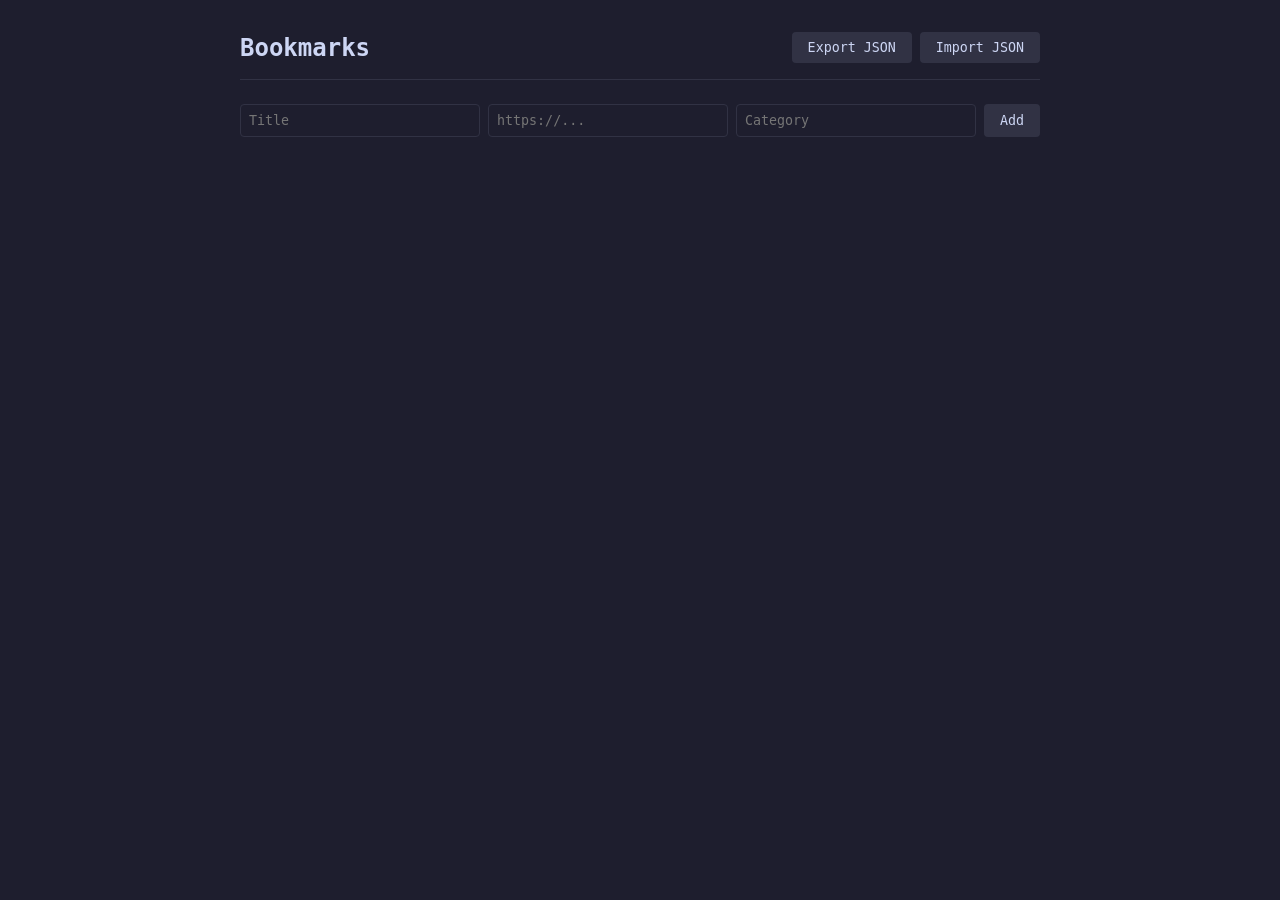
==== index.html @ 32cd1df5 "checkpoint" ====
<!DOCTYPE html>
<html lang="en">
<head>
    <meta charset="UTF-8">
    <meta name="viewport" content="width=device-width, initial-scale=1.0">
    <title>New Tab</title>
    <link rel="stylesheet" href="style.css">
</head>
<body>
    <div class="container">
        <header>
            <h1>Bookmarks</h1>
            <div class="controls">
                <button id="export-btn">Export JSON</button>
                <button id="trigger-import-btn">Import JSON</button>
                <input type="file" id="import-file" accept=".json" style="display: none;" />
            </div>
        </header>

        <form id="add-form">
            <input type="text" id="title-input" placeholder="Title" required>
            <input type="url" id="url-input" placeholder="https://..." required>
            <input type="text" id="tag-input" placeholder="Category" required>
            <button type="submit">Add</button>
        </form>

        <div id="bookmark-container"></div>
    </div>

    <script src="script.js"></script>
</body>
</html>
---- style.css ----
:root {
    --bg-color: #1e1e2e;
    --text-color: #cdd6f4;
    --accent: #89b4fa;
    --accent-hover: #b4befe;
    --border: #313244;
}

body {
    background-color: var(--bg-color);
    color: var(--text-color);
    font-family: monospace;
    margin: 0;
    padding: 2rem;
    display: flex;
    justify-content: center;
}

.container {
    width: 100%;
    max-width: 800px;
}

header {
    display: flex;
    justify-content: space-between;
    align-items: center;
    border-bottom: 1px solid var(--border);
    margin-bottom: 1.5rem;
    padding-bottom: 1rem;
}

h1 {
    margin: 0;
    font-size: 1.5rem;
}

button {
    background-color: var(--border);
    color: var(--text-color);
    border: none;
    padding: 0.5rem 1rem;
    cursor: pointer;
    font-family: inherit;
    border-radius: 4px;
}

button:hover {
    background-color: var(--accent);
    color: var(--bg-color);
}

#add-form {
    display: flex;
    gap: 0.5rem;
    margin-bottom: 2rem;
}

input[type="text"], input[type="url"] {
    background-color: transparent;
    border: 1px solid var(--border);
    color: var(--text-color);
    padding: 0.5rem;
    font-family: inherit;
    flex: 1;
    border-radius: 4px;
}

input:focus {
    outline: 1px solid var(--accent);
}

.bookmark-item {
    display: flex;
    align-items: center;
    padding: 0.5rem 0;
    border-bottom: 1px dashed var(--border);
}

.bookmark-tag {
    color: #f38ba8;
    width: 100px;
    flex-shrink: 0;
}

.bookmark-link {
    color: var(--accent);
    text-decoration: none;
    flex: 1;
}

.bookmark-link:hover {
    color: var(--accent-hover);
    text-decoration: underline;
}

.delete-btn {
    background: transparent;
    color: #f38ba8;
    padding: 0.2rem 0.5rem;
    font-size: 0.8rem;
}

.delete-btn:hover {
    background: #f38ba8;
    color: var(--bg-color);
}
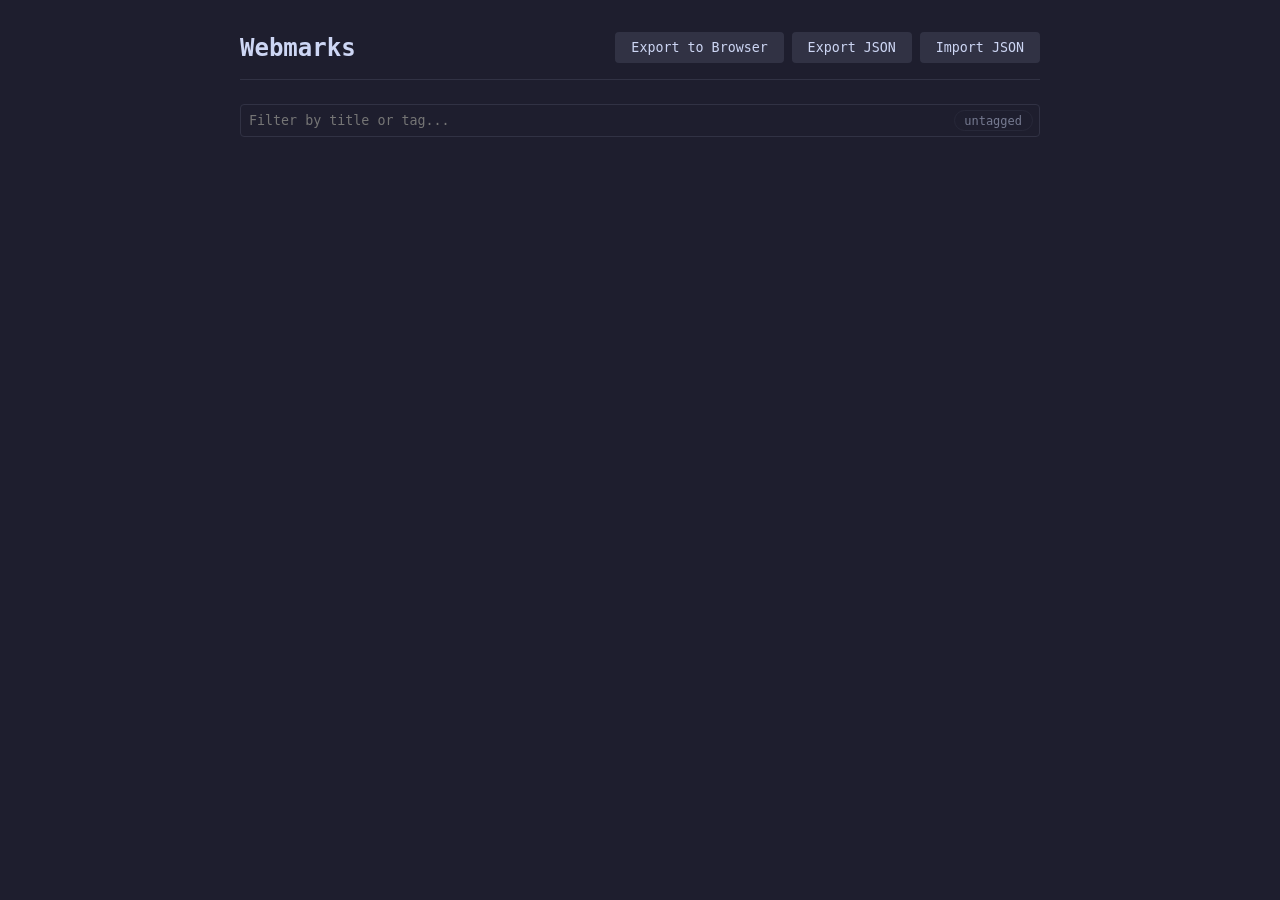
==== commit 71fb6e30: "version 1.0" ====
--- a/index.html
+++ b/index.html
@@ -9,22 +9,20 @@
 <body>
     <div class="container">
         <header>
-            <h1>Bookmarks</h1>
+            <h1>Webmarks</h1>
             <div class="controls">
+                <button id="export-browser-btn">Export to Browser</button>
                 <button id="export-btn">Export JSON</button>
                 <button id="trigger-import-btn">Import JSON</button>
                 <input type="file" id="import-file" accept=".json" style="display: none;" />
             </div>
         </header>
 
-        <form id="add-form">
-            <input type="text" id="title-input" placeholder="Title" required>
-            <input type="url" id="url-input" placeholder="https://..." required>
-            <input type="text" id="tag-input" placeholder="Category" required>
-            <button type="submit">Add</button>
-        </form>
-
-        <div id="bookmark-container"></div>
+        <div id="search-wrap">
+            <input type="text" id="search-input" placeholder="Filter by title or tag...">
+            <button id="untagged-btn">untagged</button>
+        </div>
+        <div id="webmark-container"></div>
     </div>
 
     <script src="script.js"></script>
--- a/style.css
+++ b/style.css
@@ -12,13 +12,12 @@
     font-family: monospace;
     margin: 0;
     padding: 2rem;
-    display: flex;
-    justify-content: center;
 }
 
 .container {
     width: 100%;
     max-width: 800px;
+    margin: 0 auto;
 }
 
 header {
@@ -50,12 +49,6 @@
     color: var(--bg-color);
 }
 
-#add-form {
-    display: flex;
-    gap: 0.5rem;
-    margin-bottom: 2rem;
-}
-
 input[type="text"], input[type="url"] {
     background-color: transparent;
     border: 1px solid var(--border);
@@ -70,26 +63,87 @@
     outline: 1px solid var(--accent);
 }
 
-.bookmark-item {
+.webmark-item {
+    display: flex;
+    align-items: baseline;
+    padding: 0.75rem 0;
+    border-bottom: 1px dashed var(--border);
+}
+
+#search-wrap {
     display: flex;
     align-items: center;
-    padding: 0.5rem 0;
-    border-bottom: 1px dashed var(--border);
-}
-
-.bookmark-tag {
-    color: #f38ba8;
-    width: 100px;
+    border: 1px solid var(--border);
+    border-radius: 4px;
+    margin-bottom: 1rem;
+    padding: 0 0.4rem 0 0;
+}
+
+#search-wrap:focus-within {
+    outline: 1px solid var(--accent);
+}
+
+#search-input {
+    flex: 1;
+    border: none;
+    outline: none;
+    margin-bottom: 0;
+    background: transparent;
+}
+
+#filter-bar {
+    display: flex;
+    gap: 0.4rem;
+    margin-bottom: 1rem;
+}
+
+#untagged-btn {
+    background: transparent;
+    border: 1px solid var(--border);
+    color: var(--text-color);
+    padding: 0.15rem 0.6rem;
+    font-size: 0.75rem;
+    opacity: 0.5;
+    border-radius: 999px;
+    white-space: nowrap;
     flex-shrink: 0;
 }
 
-.bookmark-link {
+#untagged-btn:hover {
+    opacity: 1;
+    background: transparent;
+    color: var(--text-color);
+}
+
+#untagged-btn.active {
+    border-color: var(--accent);
+    color: var(--accent);
+    opacity: 1;
+}
+
+.webmark-link {
     color: var(--accent);
     text-decoration: none;
-    flex: 1;
-}
-
-.bookmark-link:hover {
+    font-size: 1.05rem;
+    white-space: nowrap;
+    overflow: hidden;
+    text-overflow: ellipsis;
+    min-width: 0;
+}
+
+.webmark-tags {
+    color: #6c7086;
+    flex-shrink: 0;
+    font-size: 0.72rem;
+    margin-left: 1rem;
+    margin-right: auto;
+    white-space: nowrap;
+    overflow: hidden;
+    text-overflow: ellipsis;
+    min-width: 0;
+}
+
+.webmark-link:hover {
     color: var(--accent-hover);
     text-decoration: underline;
 }
@@ -105,3 +159,128 @@
     background: #f38ba8;
     color: var(--bg-color);
 }
+
+.webmark-item.editing {
+    flex-wrap: wrap;
+    gap: 0.4rem;
+    padding: 0.6rem 0;
+}
+
+.webmark-item.editing input {
+    flex: 1;
+    min-width: 80px;
+}
+
+.edit-btn {
+    background: transparent;
+    color: var(--accent);
+    padding: 0.2rem 0.5rem;
+    font-size: 1rem;
+}
+
+.edit-btn:hover {
+    background: var(--accent);
+    color: var(--bg-color);
+}
+
+.pin-btn {
+    background: transparent;
+    color: var(--border);
+    padding: 0.2rem 0.5rem;
+    font-size: 1rem;
+    margin-left: auto;
+}
+
+.pin-btn:hover {
+    background: transparent;
+    color: #cba6f7;
+}
+
+.pin-btn.active {
+    color: #cba6f7;
+}
+
+.save-btn {
+    color: #a6e3a1;
+    background: transparent;
+    padding: 0.2rem 0.5rem;
+    font-size: 0.8rem;
+}
+
+.save-btn:hover {
+    background: #a6e3a1;
+    color: var(--bg-color);
+}
+
+.cancel-btn {
+    background: transparent;
+    color: var(--text-color);
+    padding: 0.2rem 0.5rem;
+    font-size: 0.8rem;
+    opacity: 0.5;
+}
+
+.cancel-btn:hover {
+    background: var(--border);
+    color: var(--text-color);
+    opacity: 1;
+}
+
+/* Popup form */
+#add-form {
+    margin-bottom: 0;
+}
+
+#add-form input {
+    margin-bottom: 0.6rem;
+}
+
+#add-form input {
+    display: block;
+    width: 100%;
+    box-sizing: border-box;
+    flex: none;
+}
+
+.form-actions {
+    display: flex;
+    align-items: center;
+    gap: 0.4rem;
+}
+
+#submit-btn {
+    flex: 1;
+    box-sizing: border-box;
+}
+
+#pin-toggle {
+    background: transparent;
+    border: 1px solid var(--border);
+    color: #6c7086;
+    padding: 0.4rem 0.5rem;
+    font-size: 0.9rem;
+    line-height: 1;
+    cursor: pointer;
+    border-radius: 4px;
+    flex-shrink: 0;
+    transition: color 0.15s, border-color 0.15s;
+}
+
+#pin-toggle:hover {
+    color: #cba6f7;
+    border-color: #cba6f7;
+    background: transparent;
+}
+
+#pin-toggle.active {
+    color: #cba6f7;
+    border-color: #cba6f7;
+}
+
+#status {
+    font-size: 0.8rem;
+    margin: 0;
+    padding-top: 0.4rem;
+    color: #a6e3a1;
+    min-height: 0;
+}
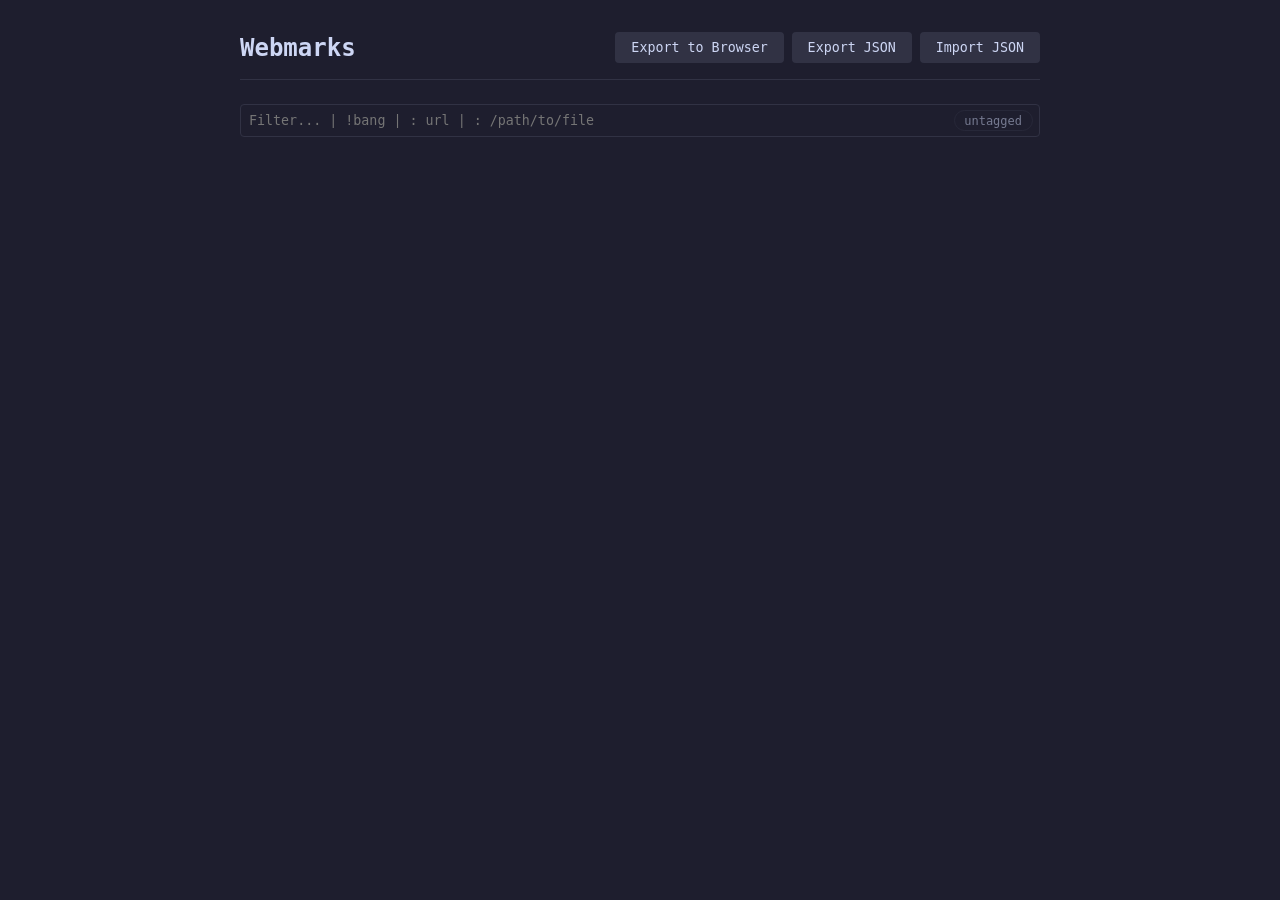
==== commit a08fc645: "enhance filter bar" ====
--- a/index.html
+++ b/index.html
@@ -19,7 +19,7 @@
         </header>
 
         <div id="search-wrap">
-            <input type="text" id="search-input" placeholder="Filter by title or tag...">
+            <input type="text" id="search-input" placeholder="Filter... | !bang | : url | : /path/to/file">
             <button id="untagged-btn">untagged</button>
         </div>
         <div id="webmark-container"></div>
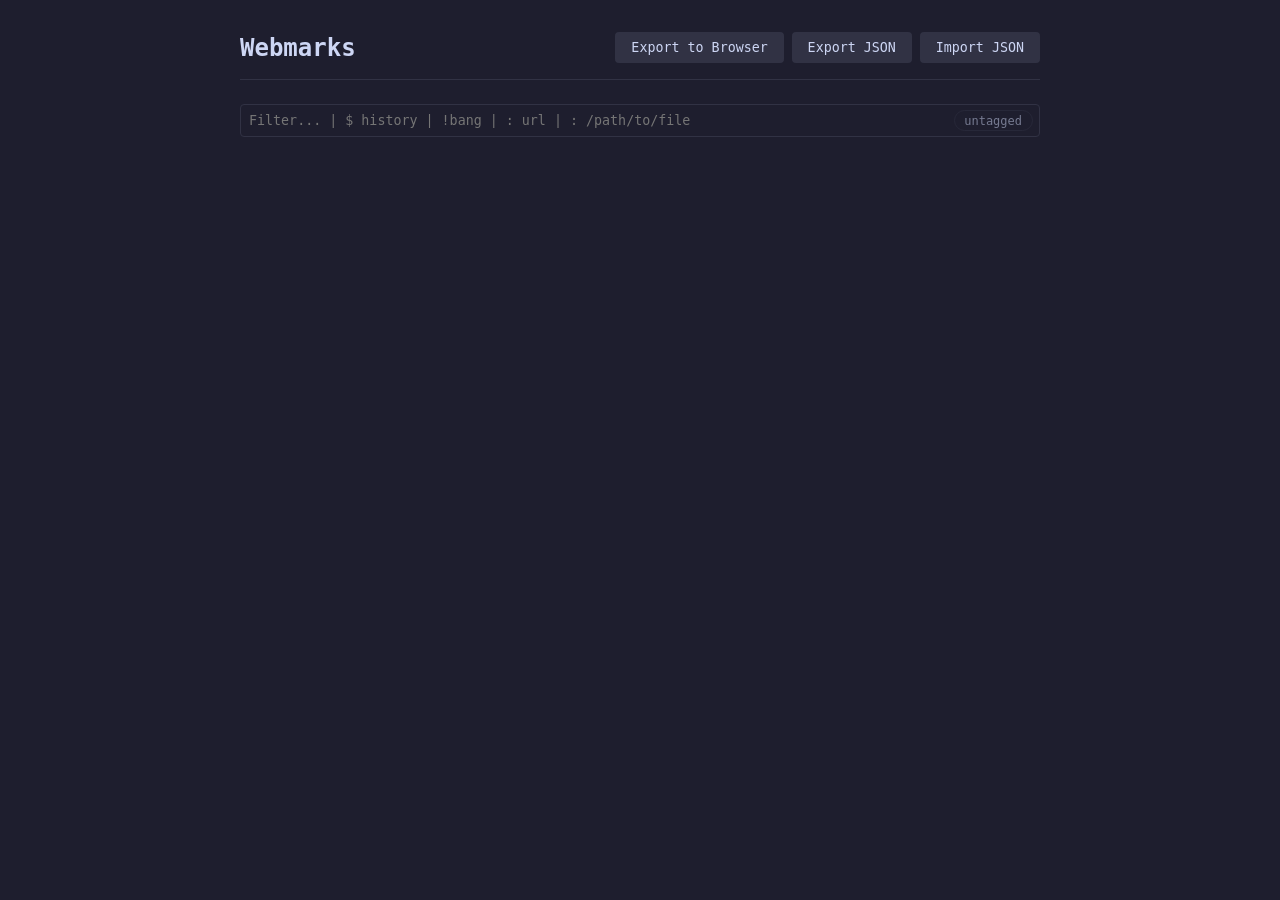
==== commit d9e465e1: "add history suggestion" ====
--- a/index.html
+++ b/index.html
@@ -19,8 +19,9 @@
         </header>
 
         <div id="search-wrap">
-            <input type="text" id="search-input" placeholder="Filter... | !bang | : url | : /path/to/file">
+            <input type="text" id="search-input" placeholder="Filter... | $ history | !bang | : url | : /path/to/file">
             <button id="untagged-btn">untagged</button>
+            <ul id="history-suggestions" hidden></ul>
         </div>
         <div id="webmark-container"></div>
     </div>
--- a/style.css
+++ b/style.css
@@ -77,6 +77,8 @@
     border-radius: 4px;
     margin-bottom: 1rem;
     padding: 0 0.4rem 0 0;
+    position: relative;
+    flex-wrap: wrap;
 }
 
 #search-wrap:focus-within {
@@ -119,6 +121,56 @@
     border-color: var(--accent);
     color: var(--accent);
     opacity: 1;
+}
+
+#history-suggestions {
+    position: absolute;
+    top: calc(100% + 4px);
+    left: 0;
+    right: 0;
+    z-index: 100;
+    background: var(--bg-color);
+    border: 1px solid var(--border);
+    border-radius: 4px;
+    margin: 0;
+    padding: 0;
+    list-style: none;
+    max-height: 300px;
+    overflow-y: auto;
+}
+
+#history-suggestions li {
+    display: flex;
+    flex-direction: column;
+    padding: 0.4rem 0.7rem;
+    cursor: pointer;
+    border-bottom: 1px solid var(--border);
+    gap: 0.1rem;
+}
+
+#history-suggestions li:last-child {
+    border-bottom: none;
+}
+
+#history-suggestions li.active,
+#history-suggestions li:hover {
+    background: var(--border);
+}
+
+#history-suggestions .hs-title {
+    color: var(--accent);
+    white-space: nowrap;
+    overflow: hidden;
+    text-overflow: ellipsis;
+    font-size: 0.9rem;
+}
+
+#history-suggestions .hs-url {
+    color: #6c7086;
+    white-space: nowrap;
+    overflow: hidden;
+    text-overflow: ellipsis;
+    font-size: 0.75rem;
 }
 
 .webmark-link {
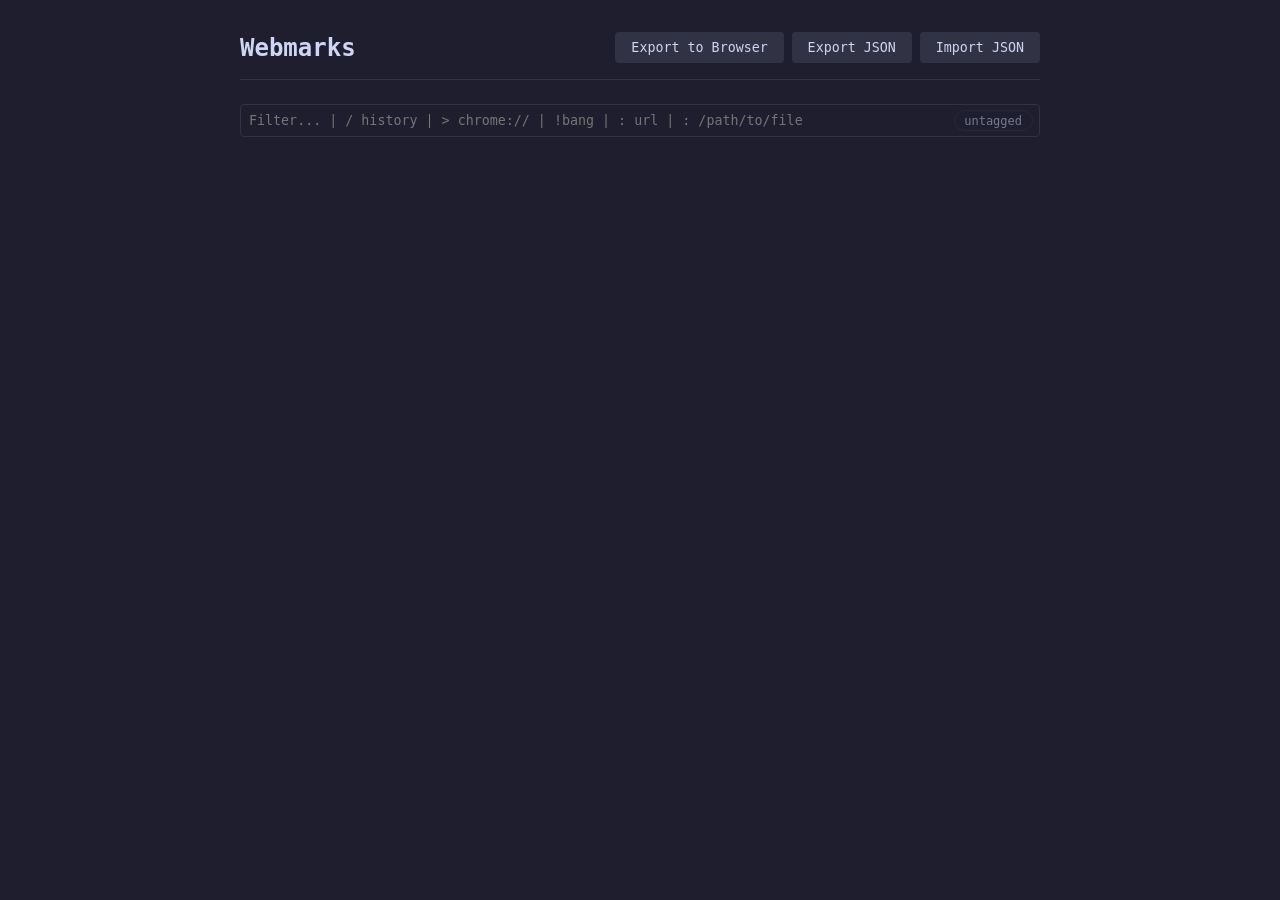
==== commit 07d7ff74: "add internal url suggestions" ====
--- a/index.html
+++ b/index.html
@@ -19,7 +19,7 @@
         </header>
 
         <div id="search-wrap">
-            <input type="text" id="search-input" placeholder="Filter... | $ history | !bang | : url | : /path/to/file">
+            <input type="text" id="search-input" placeholder="Filter... | / history | > chrome:// | !bang | : url | : /path/to/file">
             <button id="untagged-btn">untagged</button>
             <ul id="history-suggestions" hidden></ul>
         </div>
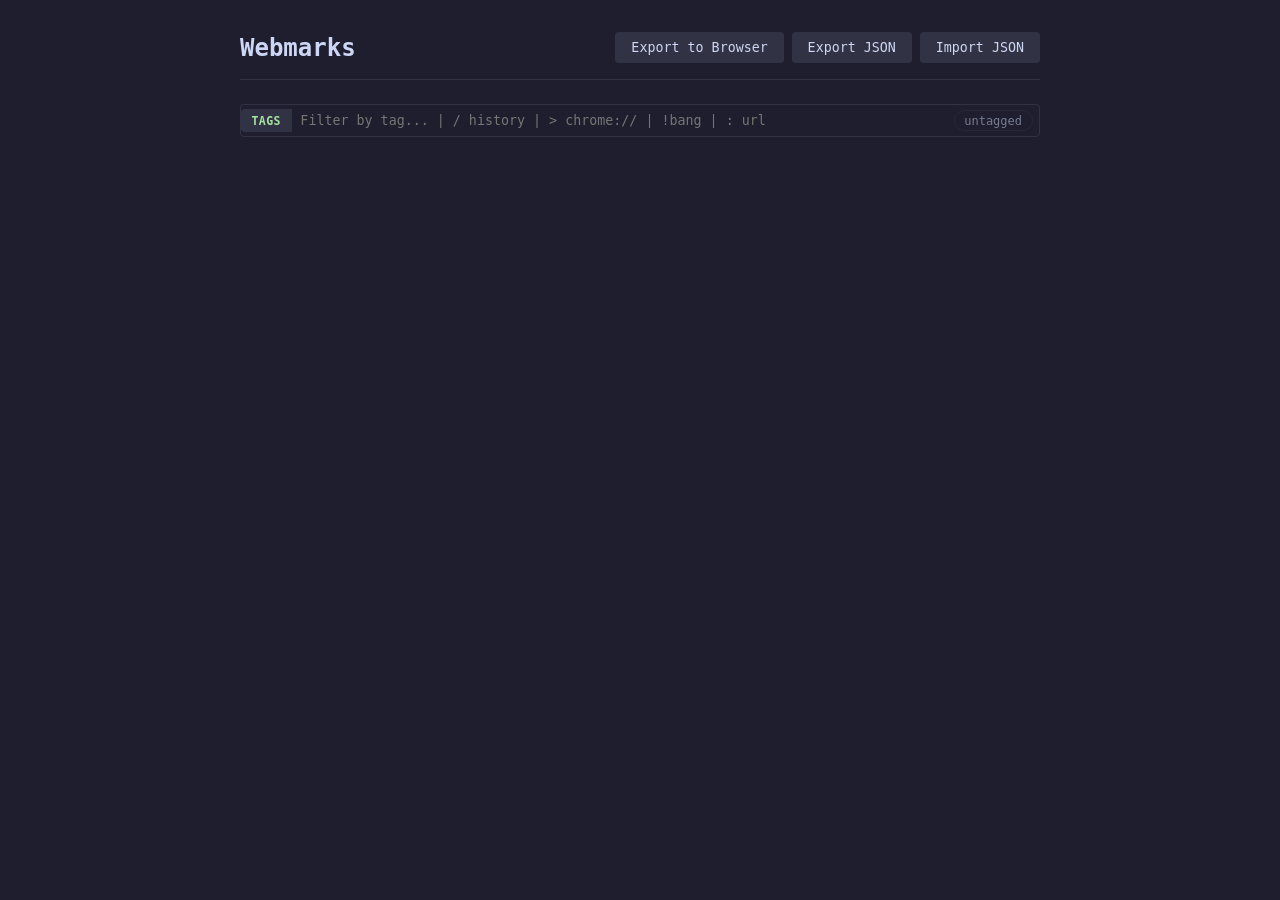
==== commit b5ed2351: "feat: tag mode and title mode" ====
--- a/index.html
+++ b/index.html
@@ -19,7 +19,8 @@
         </header>
 
         <div id="search-wrap">
-            <input type="text" id="search-input" placeholder="Filter... | / history | > chrome:// | !bang | : url | : /path/to/file">
+            <button id="search-mode-btn" data-mode="tags" title="Search mode (Tab to switch)">tags</button>
+            <input type="text" id="search-input" placeholder="Filter by tag... | / history | > chrome:// | !bang | : url">
             <button id="untagged-btn">untagged</button>
             <ul id="history-suggestions" hidden></ul>
         </div>
--- a/style.css
+++ b/style.css
@@ -79,6 +79,42 @@
     padding: 0 0.4rem 0 0;
     position: relative;
     flex-wrap: wrap;
+}
+
+#search-mode-btn {
+    flex-shrink: 0;
+    border: none;
+    border-right: 1px solid var(--border);
+    border-radius: 4px 0 0 4px;
+    padding: 0.3rem 0.65rem;
+    font-size: 0.72rem;
+    font-family: inherit;
+    font-weight: bold;
+    letter-spacing: 0.04em;
+    text-transform: uppercase;
+    cursor: pointer;
+    transition: background 0.15s, color 0.15s;
+    margin: 0;
+}
+
+#search-mode-btn[data-mode="tags"] {
+    background: #313244;
+    color: #a6e3a1;
+}
+
+#search-mode-btn[data-mode="tags"]:hover {
+    background: #a6e3a1;
+    color: var(--bg-color);
+}
+
+#search-mode-btn[data-mode="title"] {
+    background: #313244;
+    color: #fab387;
+}
+
+#search-mode-btn[data-mode="title"]:hover {
+    background: #fab387;
+    color: var(--bg-color);
 }
 
 #search-wrap:focus-within {
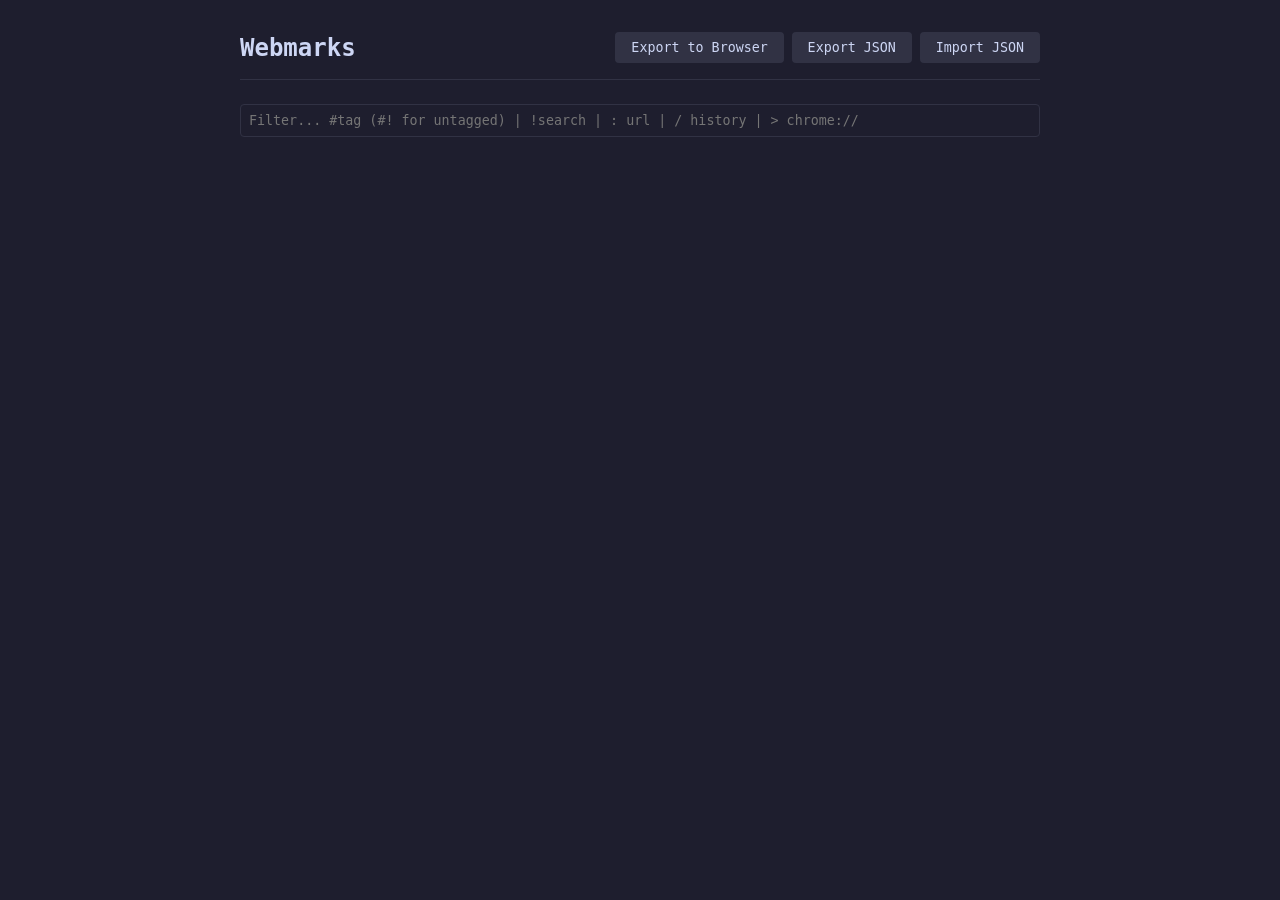
==== commit dce37372: "unify the filter" ====
--- a/index.html
+++ b/index.html
@@ -19,9 +19,7 @@
         </header>
 
         <div id="search-wrap">
-            <button id="search-mode-btn" data-mode="tags" title="Search mode (Tab to switch)">tags</button>
-            <input type="text" id="search-input" placeholder="Filter by tag... | / history | > chrome:// | !bang | : url">
-            <button id="untagged-btn">untagged</button>
+            <input type="text" id="search-input" placeholder="Filter... #tag (#! for untagged) | !search | : url | / history | > chrome://">
             <ul id="history-suggestions" hidden></ul>
         </div>
         <div id="webmark-container"></div>
--- a/style.css
+++ b/style.css
@@ -81,42 +81,6 @@
     flex-wrap: wrap;
 }
 
-#search-mode-btn {
-    flex-shrink: 0;
-    border: none;
-    border-right: 1px solid var(--border);
-    border-radius: 4px 0 0 4px;
-    padding: 0.3rem 0.65rem;
-    font-size: 0.72rem;
-    font-family: inherit;
-    font-weight: bold;
-    letter-spacing: 0.04em;
-    text-transform: uppercase;
-    cursor: pointer;
-    transition: background 0.15s, color 0.15s;
-    margin: 0;
-}
-
-#search-mode-btn[data-mode="tags"] {
-    background: #313244;
-    color: #a6e3a1;
-}
-
-#search-mode-btn[data-mode="tags"]:hover {
-    background: #a6e3a1;
-    color: var(--bg-color);
-}
-
-#search-mode-btn[data-mode="title"] {
-    background: #313244;
-    color: #fab387;
-}
-
-#search-mode-btn[data-mode="title"]:hover {
-    background: #fab387;
-    color: var(--bg-color);
-}
-
 #search-wrap:focus-within {
     outline: 1px solid var(--accent);
 }
@@ -133,30 +97,6 @@
     display: flex;
     gap: 0.4rem;
     margin-bottom: 1rem;
-}
-
-#untagged-btn {
-    background: transparent;
-    border: 1px solid var(--border);
-    color: var(--text-color);
-    padding: 0.15rem 0.6rem;
-    font-size: 0.75rem;
-    opacity: 0.5;
-    border-radius: 999px;
-    white-space: nowrap;
-    flex-shrink: 0;
-}
-
-#untagged-btn:hover {
-    opacity: 1;
-    background: transparent;
-    color: var(--text-color);
-}
-
-#untagged-btn.active {
-    border-color: var(--accent);
-    color: var(--accent);
-    opacity: 1;
 }
 
 #history-suggestions {
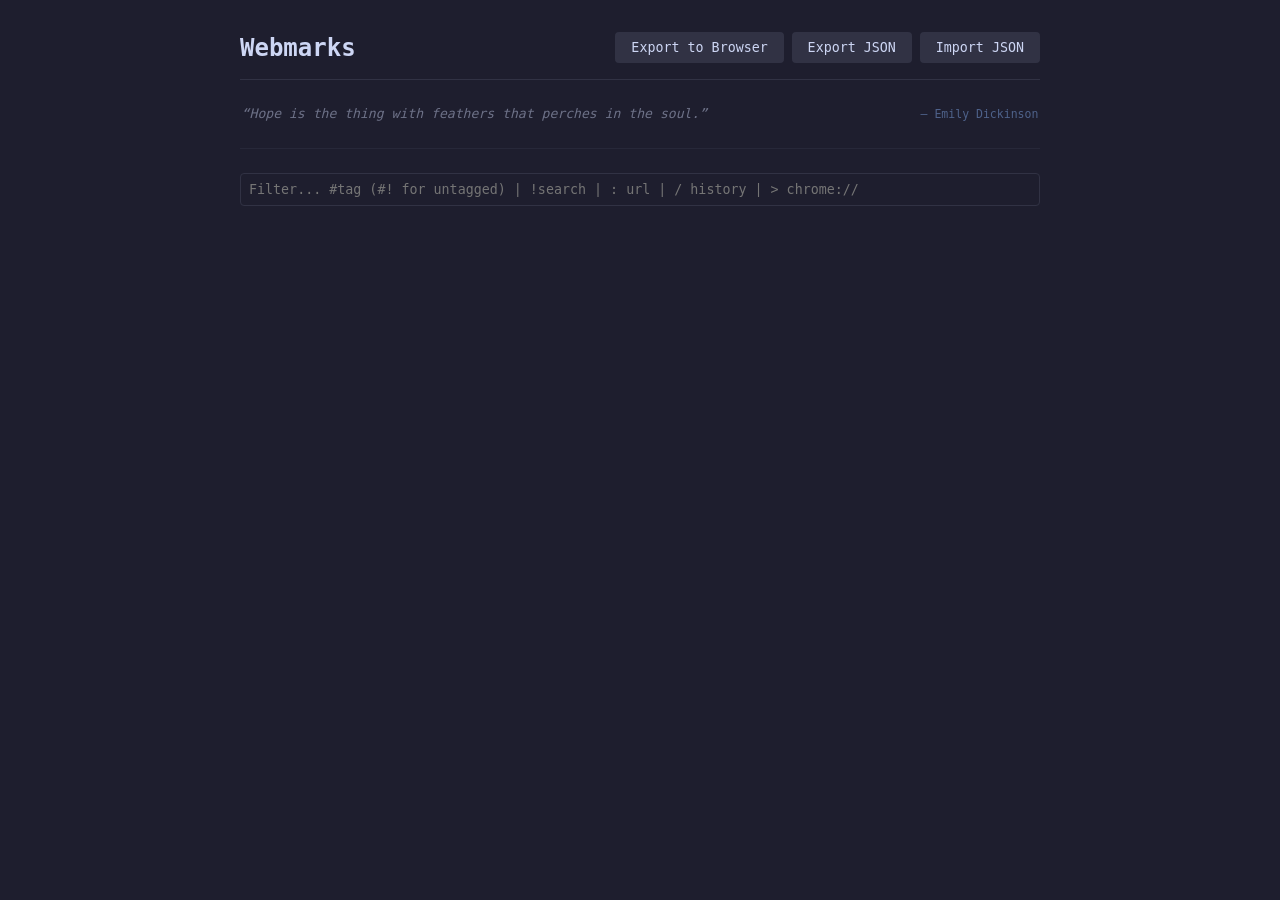
==== commit fd1c8d2c: "add gimmick" ====
--- a/index.html
+++ b/index.html
@@ -18,6 +18,12 @@
             </div>
         </header>
 
+        <div id="quote-banner">
+            <span id="quote-text"></span>
+            <span id="quote-author"></span>
+        </div>
+        <hr id="quote-hr">
+
         <div id="search-wrap">
             <input type="text" id="search-input" placeholder="Filter... #tag (#! for untagged) | !search | : url | / history | > chrome://">
             <ul id="history-suggestions" hidden></ul>
--- a/style.css
+++ b/style.css
@@ -68,6 +68,39 @@
     align-items: baseline;
     padding: 0.75rem 0;
     border-bottom: 1px dashed var(--border);
+}
+
+#quote-banner {
+    display: flex;
+    justify-content: space-between;
+    align-items: baseline;
+    gap: 1rem;
+    margin-bottom: 1.5rem;
+    padding: 0 0.1rem;
+    opacity: 0.45;
+}
+
+#quote-text {
+    font-style: italic;
+    font-size: 0.82rem;
+    color: var(--text-color);
+    line-height: 1.5;
+    flex: 1;
+    min-width: 0;
+}
+
+#quote-author {
+    font-size: 0.72rem;
+    color: var(--accent);
+    white-space: nowrap;
+    flex-shrink: 0;
+}
+
+#quote-hr {
+    border: none;
+    border-top: 1px solid var(--border);
+    margin: 0 0 1.5rem;
+    opacity: 0.5;
 }
 
 #search-wrap {
